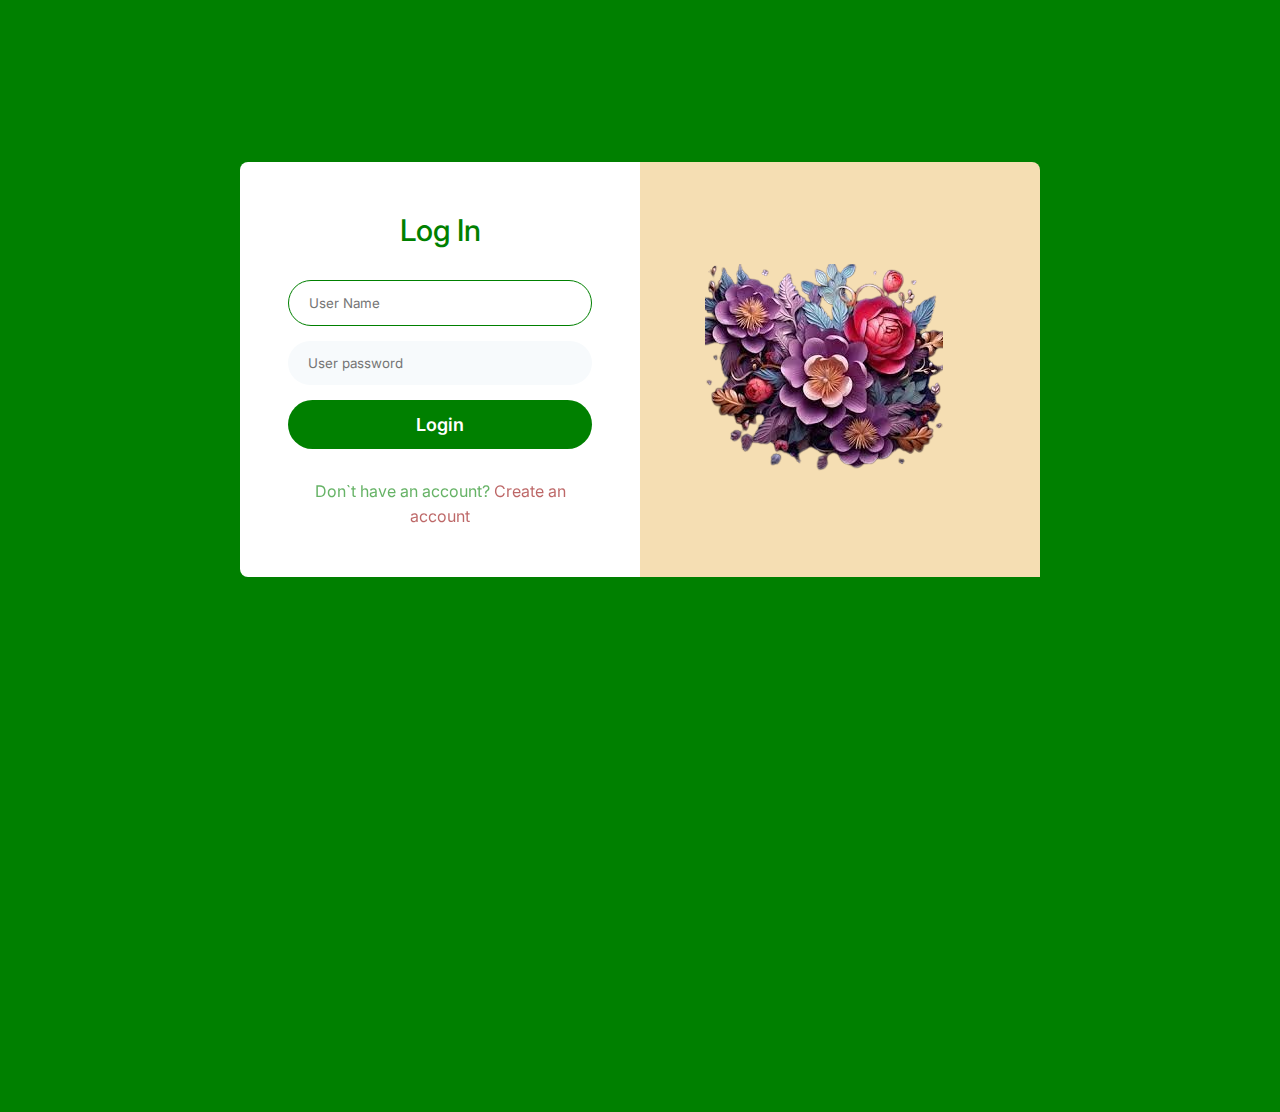
==== index.html @ eb51aa4b "Initial Commit" ====
<!DOCTYPE html>
<html lang="en">
<head>
    <meta charset="UTF-8">
    <meta name="viewport" content="width=device-width, initial-scale=1.0">
    <title>Document</title>
    <link rel="stylesheet" href="styles.css">
</head>
<body>
    <div class="login-form">
       
        <div class="container">
          <div class="main">
            <div class="content">
               <h2>Log In</h2>
               <form action="" method="post">
                <input type="text" name="" placeholder="User Name" required autofocus="">
                <input type="password" name="" placeholder="User password" required autofocus="">
                <button class="btn" type="submit">
                    Login
                </button>
               </form>
               <p class="account"> Don`t have an account? <a href="sign.html">Create an account</a></p>
            </div>
            <div class="form-img">
                <img src="images/img2.png" alt="image">
            </div>
          </div>  
        </div>
    </div>
   <div>
    <footer>

    </footer>
   </div>
    <script src="script.js"></script>
</body>
</html>
---- styles.css ----
@import url('https://fonts.googleapis.com/css2?family=Inter:wght@100..900&display=swap');
*{
    padding: 0;
    margin: 0;
    box-sizing: border-box;
    font-family: inter;
}
body{
    overflow-x: hidden;
     background-color: green;
}
.login-form{
    margin-top: 8%;
    position: relative;
    min-height: 100vh;
    z-index: 0;
    background-color: green;
    padding: 30px;
    justify-content: center;
    display: grid;
    grid-template-rows: 1fr auto 1fr;
    align-items: center;
}
.signup-form{
    margin-top: 2%;
    position: relative;
    min-height: 100vh;
    z-index: 0;
    background-color: green;
    padding: 30px;
    justify-content: center;
    display: grid;
    grid-template-rows: 1fr auto 1fr;
    align-items: center;
}
.container{
    max-width: 800px;
    margin: 0 auto;
}

.login-form  h2{
    line-height: 40px;
    margin-bottom: 5px;
    font-size: 30px;
    font-weight: 500;
    color: green;
    text-align: center;
}
.signup-form h2{
    line-height: 40px;
    margin-bottom: 5px;
    font-size: 30px;
    font-weight: 500;
    color: green;
    text-align: center;
}
.login-form .main {
    position: relative;
    display: flex;
    margin: 30px 0;
}
.signup-form .main{
    position: relative;
    display: flex;
    margin: 30px 0;
}
.content{
    flex-basis: 50%;
    padding: 3em 3em;
    background-color: #fff;
    box-shadow: 2px 9px 49px -17px rgba(0,0,0,0,1) ;
    border-top-left-radius: 8px;
    border-bottom-left-radius: 8px;
}
.form-img{
    flex-basis: 50%;
    background-color: wheat;
    background-size: cover;
    padding: 40px;
    border-top-right-radius: 8px;
    border-top-right-radius: 8px;
    align-items: center;
    display: grid;

}
.form-img img{
    padding-left: 25px;
    max-width: 100%;
}
p{
    color: green;
    font-size: 16px;
    line-height: 25px;
    opacity: 0.6;
    text-align: center;
}
.btn,button,input{
    border-radius: 35px;
}
.btn:hover,
button:hover{
    color: rgb(145, 2, 2);
    transition: 0.5s ease;
    cursor: pointer;
}
a{
    text-decoration: none;
}
.login-form  form{
    margin: 30px 0;
}
.signup-form form{
    margin: 30px 0;
}
.login-form  input{
    outline: none;
    margin-bottom: 15px;
    font-stretch: 16px;
    color: black;
    text-align: left;
    padding: 14px 20px;
    width: 100%;
    display: inline-block;
    box-sizing: border-box;
    border: none;
    background-color: #f7fafc;
    transition: 0.3s ease;
}
.signup-form input{
    outline: none;
    margin-bottom: 15px;
    font-stretch: 16px;
    color: black;
    text-align: left;
    padding: 14px 20px;
    width: 100%;
    display: inline-block;
    box-sizing: border-box;
    border: none;
    background-color: #f7fafc;
    transition: 0.3s ease; 
}
.login-form  input:focus{
    background-color: transparent;
    border: 1px solid green;
}
.signup-form input:focus{
    background-color: transparent;
    border: 1px solid green;
}
.login-form  button{
    font-size: 18px;
    color: #fff;
    width: 100%;
    background-color: green;
    border: none;
    padding: 14px 15px;
    font-weight: 600;
    transition: 0.3s ease;
}
.signup-form button{
    font-size: 18px;
    color: #fff;
    width: 100%;
    background-color: green;
    border: none;
    padding: 14px 15px;
    font-weight: 600;
    transition: 0.3s ease;
}
p.account a{
    color: rgb(145, 2, 2);
}
p.account a:hover{
text-decoration: underline;
}
footer{
    background-color: black;
    width: 100%;
}
@media(max-width:736px){
    .login-form  .main{
        flex-direction: column;
    }
    .signup-form .main{
        flex-direction: column ;
    }
    .login-form  form{
        margin-top: 30px;
        margin-bottom: 10px;
    }
    .signup-form form{
        margin-top: 30px;
        margin-bottom: 10px;
    }
    .form-img{
        border-radius: 0;
        border-top-left-radius: 8px;
        border-top-right-radius: 8px;
        order: 2;
    }
    .content{
        order: 1;
        border-radius: 0;
        border-top-left-radius: 8px;
        border-top-right-radius: 8px;

    }
}
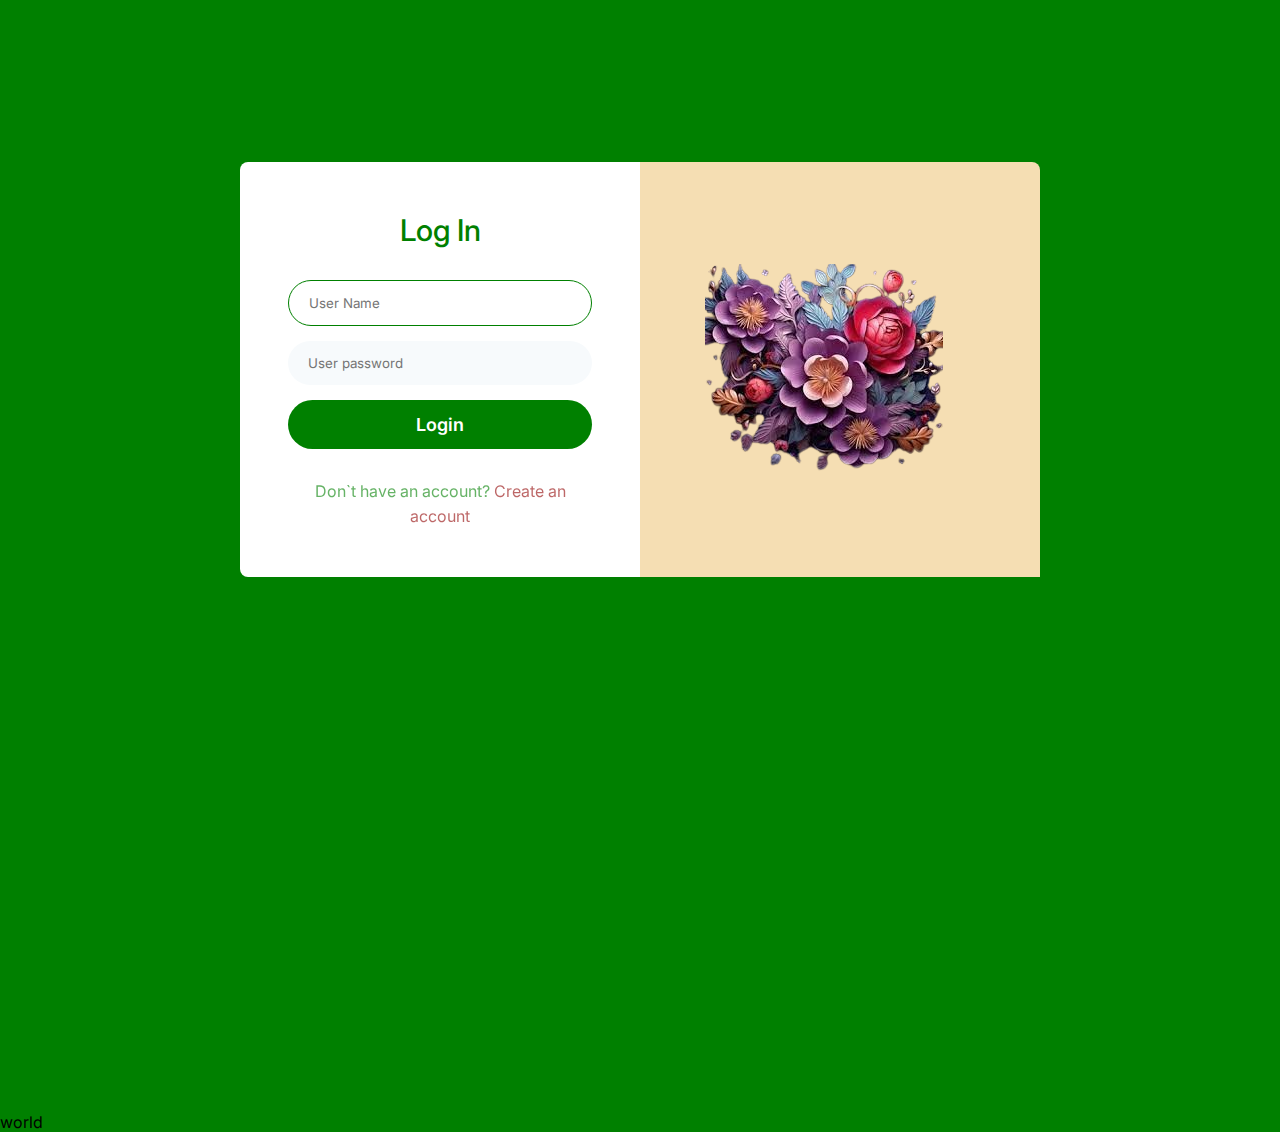
==== commit f050c586: "added the reset pasword link" ====
--- a/index.html
+++ b/index.html
@@ -1,38 +1,40 @@
-<!DOCTYPE html>
-<html lang="en">
-<head>
-    <meta charset="UTF-8">
-    <meta name="viewport" content="width=device-width, initial-scale=1.0">
-    <title>Document</title>
-    <link rel="stylesheet" href="styles.css">
-</head>
-<body>
-    <div class="login-form">
-       
-        <div class="container">
-          <div class="main">
-            <div class="content">
-               <h2>Log In</h2>
-               <form action="" method="post">
-                <input type="text" name="" placeholder="User Name" required autofocus="">
-                <input type="password" name="" placeholder="User password" required autofocus="">
-                <button class="btn" type="submit">
-                    Login
-                </button>
-               </form>
-               <p class="account"> Don`t have an account? <a href="sign.html">Create an account</a></p>
-            </div>
-            <div class="form-img">
-                <img src="images/img2.png" alt="image">
-            </div>
-          </div>  
-        </div>
-    </div>
-   <div>
-    <footer>
-
-    </footer>
-   </div>
-    <script src="script.js"></script>
-</body>
-</html>+<!DOCTYPE html>
+<html lang="en">
+<head>
+    <meta charset="UTF-8">
+    <meta name="viewport" content="width=device-width, initial-scale=1.0">
+    <title>Document</title>
+    <link rel="stylesheet" href="styles.css">
+</head>
+<body>
+    <div class="login-form">
+       
+        <div class="container">
+          <div class="main">
+            <div class="content">
+               <h2>Log In</h2>
+               <form action="" method="post">
+                <input type="text" name="" placeholder="User Name" required autofocus="">
+                <input type="password" name="" placeholder="User password" required autofocus="">
+                <button class="btn" type="submit">
+                    Login
+                </button>
+               </form>
+               <p class="account"> Don`t have an account? <a href="sign.html">Create an account</a></p>
+            </div>
+            <div class="form-img">
+                <img src="images/img2.png" alt="image">
+            </div>
+          </div>  
+        </div>
+    </div>
+   <div>
+    <footer>
+
+    </footer>
+   </div>
+    <script src="script.js"></script>
+</body>
+</html>w o r l d + 
+ --- a/styles.css
+++ b/styles.css
@@ -1,209 +1,211 @@
-@import url('https://fonts.googleapis.com/css2?family=Inter:wght@100..900&display=swap');
-*{
-    padding: 0;
-    margin: 0;
-    box-sizing: border-box;
-    font-family: inter;
-}
-body{
-    overflow-x: hidden;
-     background-color: green;
-}
-.login-form{
-    margin-top: 8%;
-    position: relative;
-    min-height: 100vh;
-    z-index: 0;
-    background-color: green;
-    padding: 30px;
-    justify-content: center;
-    display: grid;
-    grid-template-rows: 1fr auto 1fr;
-    align-items: center;
-}
-.signup-form{
-    margin-top: 2%;
-    position: relative;
-    min-height: 100vh;
-    z-index: 0;
-    background-color: green;
-    padding: 30px;
-    justify-content: center;
-    display: grid;
-    grid-template-rows: 1fr auto 1fr;
-    align-items: center;
-}
-.container{
-    max-width: 800px;
-    margin: 0 auto;
-}
-
-.login-form  h2{
-    line-height: 40px;
-    margin-bottom: 5px;
-    font-size: 30px;
-    font-weight: 500;
-    color: green;
-    text-align: center;
-}
-.signup-form h2{
-    line-height: 40px;
-    margin-bottom: 5px;
-    font-size: 30px;
-    font-weight: 500;
-    color: green;
-    text-align: center;
-}
-.login-form .main {
-    position: relative;
-    display: flex;
-    margin: 30px 0;
-}
-.signup-form .main{
-    position: relative;
-    display: flex;
-    margin: 30px 0;
-}
-.content{
-    flex-basis: 50%;
-    padding: 3em 3em;
-    background-color: #fff;
-    box-shadow: 2px 9px 49px -17px rgba(0,0,0,0,1) ;
-    border-top-left-radius: 8px;
-    border-bottom-left-radius: 8px;
-}
-.form-img{
-    flex-basis: 50%;
-    background-color: wheat;
-    background-size: cover;
-    padding: 40px;
-    border-top-right-radius: 8px;
-    border-top-right-radius: 8px;
-    align-items: center;
-    display: grid;
-
-}
-.form-img img{
-    padding-left: 25px;
-    max-width: 100%;
-}
-p{
-    color: green;
-    font-size: 16px;
-    line-height: 25px;
-    opacity: 0.6;
-    text-align: center;
-}
-.btn,button,input{
-    border-radius: 35px;
-}
-.btn:hover,
-button:hover{
-    color: rgb(145, 2, 2);
-    transition: 0.5s ease;
-    cursor: pointer;
-}
-a{
-    text-decoration: none;
-}
-.login-form  form{
-    margin: 30px 0;
-}
-.signup-form form{
-    margin: 30px 0;
-}
-.login-form  input{
-    outline: none;
-    margin-bottom: 15px;
-    font-stretch: 16px;
-    color: black;
-    text-align: left;
-    padding: 14px 20px;
-    width: 100%;
-    display: inline-block;
-    box-sizing: border-box;
-    border: none;
-    background-color: #f7fafc;
-    transition: 0.3s ease;
-}
-.signup-form input{
-    outline: none;
-    margin-bottom: 15px;
-    font-stretch: 16px;
-    color: black;
-    text-align: left;
-    padding: 14px 20px;
-    width: 100%;
-    display: inline-block;
-    box-sizing: border-box;
-    border: none;
-    background-color: #f7fafc;
-    transition: 0.3s ease; 
-}
-.login-form  input:focus{
-    background-color: transparent;
-    border: 1px solid green;
-}
-.signup-form input:focus{
-    background-color: transparent;
-    border: 1px solid green;
-}
-.login-form  button{
-    font-size: 18px;
-    color: #fff;
-    width: 100%;
-    background-color: green;
-    border: none;
-    padding: 14px 15px;
-    font-weight: 600;
-    transition: 0.3s ease;
-}
-.signup-form button{
-    font-size: 18px;
-    color: #fff;
-    width: 100%;
-    background-color: green;
-    border: none;
-    padding: 14px 15px;
-    font-weight: 600;
-    transition: 0.3s ease;
-}
-p.account a{
-    color: rgb(145, 2, 2);
-}
-p.account a:hover{
-text-decoration: underline;
-}
-footer{
-    background-color: black;
-    width: 100%;
-}
-@media(max-width:736px){
-    .login-form  .main{
-        flex-direction: column;
-    }
-    .signup-form .main{
-        flex-direction: column ;
-    }
-    .login-form  form{
-        margin-top: 30px;
-        margin-bottom: 10px;
-    }
-    .signup-form form{
-        margin-top: 30px;
-        margin-bottom: 10px;
-    }
-    .form-img{
-        border-radius: 0;
-        border-top-left-radius: 8px;
-        border-top-right-radius: 8px;
-        order: 2;
-    }
-    .content{
-        order: 1;
-        border-radius: 0;
-        border-top-left-radius: 8px;
-        border-top-right-radius: 8px;
-
-    }
-}+@import url('https://fonts.googleapis.com/css2?family=Inter:wght@100..900&display=swap');
+*{
+    padding: 0;
+    margin: 0;
+    box-sizing: border-box;
+    font-family: inter;
+}
+body{
+    overflow-x: hidden;
+     background-color: green;
+}
+.login-form{
+    margin-top: 8%;
+    position: relative;
+    min-height: 100vh;
+    z-index: 0;
+    background-color: green;
+    padding: 30px;
+    justify-content: center;
+    display: grid;
+    grid-template-rows: 1fr auto 1fr;
+    align-items: center;
+}
+.signup-form{
+    margin-top: 2%;
+    position: relative;
+    min-height: 100vh;
+    z-index: 0;
+    background-color: green;
+    padding: 30px;
+    justify-content: center;
+    display: grid;
+    grid-template-rows: 1fr auto 1fr;
+    align-items: center;
+}
+.container{
+    max-width: 800px;
+    margin: 0 auto;
+}
+
+.login-form  h2{
+    line-height: 40px;
+    margin-bottom: 5px;
+    font-size: 30px;
+    font-weight: 500;
+    color: green;
+    text-align: center;
+}
+.signup-form h2{
+    line-height: 40px;
+    margin-bottom: 5px;
+    font-size: 30px;
+    font-weight: 500;
+    color: green;
+    text-align: center;
+}
+.login-form .main {
+    position: relative;
+    display: flex;
+    margin: 30px 0;
+}
+.signup-form .main{
+    position: relative;
+    display: flex;
+    margin: 30px 0;
+}
+.content{
+    flex-basis: 50%;
+    padding: 3em 3em;
+    background-color: #fff;
+    box-shadow: 2px 9px 49px -17px rgba(0,0,0,0,1) ;
+    border-top-left-radius: 8px;
+    border-bottom-left-radius: 8px;
+}
+.form-img{
+    flex-basis: 50%;
+    background-color: wheat;
+    background-size: cover;
+    padding: 40px;
+    border-top-right-radius: 8px;
+    border-top-right-radius: 8px;
+    align-items: center;
+    display: grid;
+
+}
+.form-img img{
+    padding-left: 25px;
+    max-width: 100%;
+}
+p{
+    color: green;
+    font-size: 16px;
+    line-height: 25px;
+    opacity: 0.6;
+    text-align: center;
+}
+.btn,button,input{
+    border-radius: 35px;
+}
+.btn:hover,
+button:hover{
+    color: rgb(145, 2, 2);
+    transition: 0.5s ease;
+    cursor: pointer;
+}
+a{
+    text-decoration: none;
+}
+.login-form  form{
+    margin: 30px 0;
+}
+.signup-form form{
+    margin: 30px 0;
+}
+.login-form  input{
+    outline: none;
+    margin-bottom: 15px;
+    font-stretch: 16px;
+    color: black;
+    text-align: left;
+    padding: 14px 20px;
+    width: 100%;
+    display: inline-block;
+    box-sizing: border-box;
+    border: none;
+    background-color: #f7fafc;
+    transition: 0.3s ease;
+}
+.signup-form input{
+    outline: none;
+    margin-bottom: 15px;
+    font-stretch: 16px;
+    color: black;
+    text-align: left;
+    padding: 14px 20px;
+    width: 100%;
+    display: inline-block;
+    box-sizing: border-box;
+    border: none;
+    background-color: #f7fafc;
+    transition: 0.3s ease; 
+}
+.login-form  input:focus{
+    background-color: transparent;
+    border: 1px solid green;
+}
+.signup-form input:focus{
+    background-color: transparent;
+    border: 1px solid green;
+}
+.login-form  button{
+    font-size: 18px;
+    color: #fff;
+    width: 100%;
+    background-color: green;
+    border: none;
+    padding: 14px 15px;
+    font-weight: 600;
+    transition: 0.3s ease;
+}
+.signup-form button{
+    font-size: 18px;
+    color: #fff;
+    width: 100%;
+    background-color: green;
+    border: none;
+    padding: 14px 15px;
+    font-weight: 600;
+    transition: 0.3s ease;
+}
+p.account a{
+    color: rgb(145, 2, 2);
+}
+p.account a:hover{
+text-decoration: underline;
+}
+footer{
+    background-color: black;
+    width: 100%;
+}
+@media(max-width:736px){
+    .login-form  .main{
+        flex-direction: column;
+    }
+    .signup-form .main{
+        flex-direction: column ;
+    }
+    .login-form  form{
+        margin-top: 30px;
+        margin-bottom: 10px;
+    }
+    .signup-form form{
+        margin-top: 30px;
+        margin-bottom: 10px;
+    }
+    .form-img{
+        border-radius: 0;
+        border-top-left-radius: 8px;
+        border-top-right-radius: 8px;
+        order: 2;
+    }
+    .content{
+        order: 1;
+        border-radius: 0;
+        border-top-left-radius: 8px;
+        border-top-right-radius: 8px;
+
+    }
+}w o r l d + 
+ 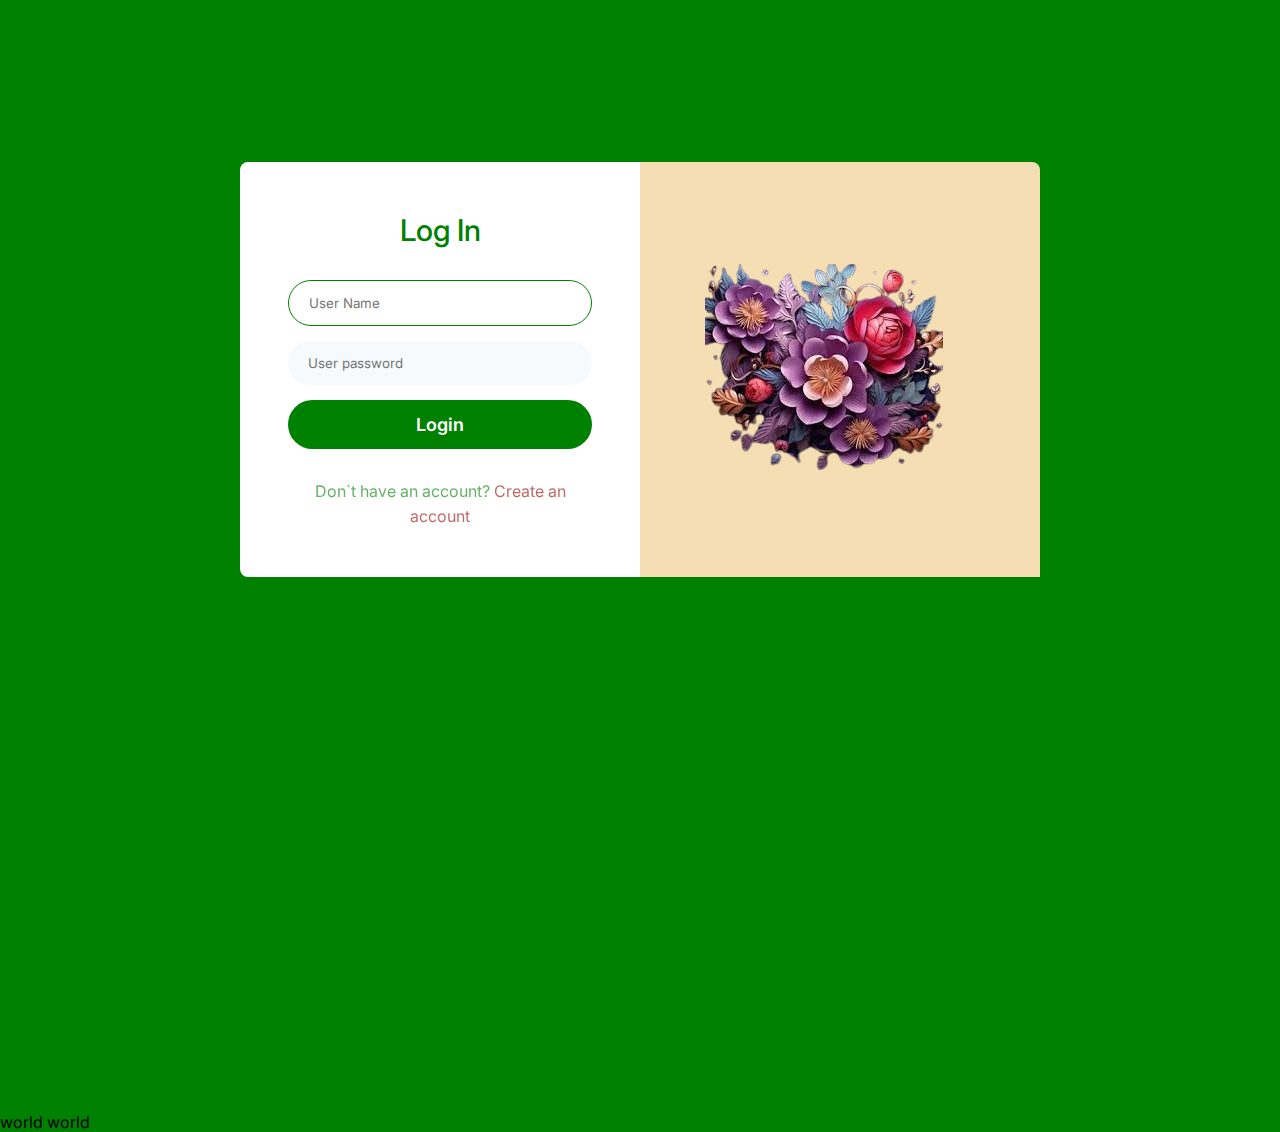
==== commit 6c5701f6: "changed the title" ====
--- a/index.html
+++ b/index.html
@@ -37,4 +37,6 @@
 </body>
 </html>w o r l d   
+ w o r l d + 
  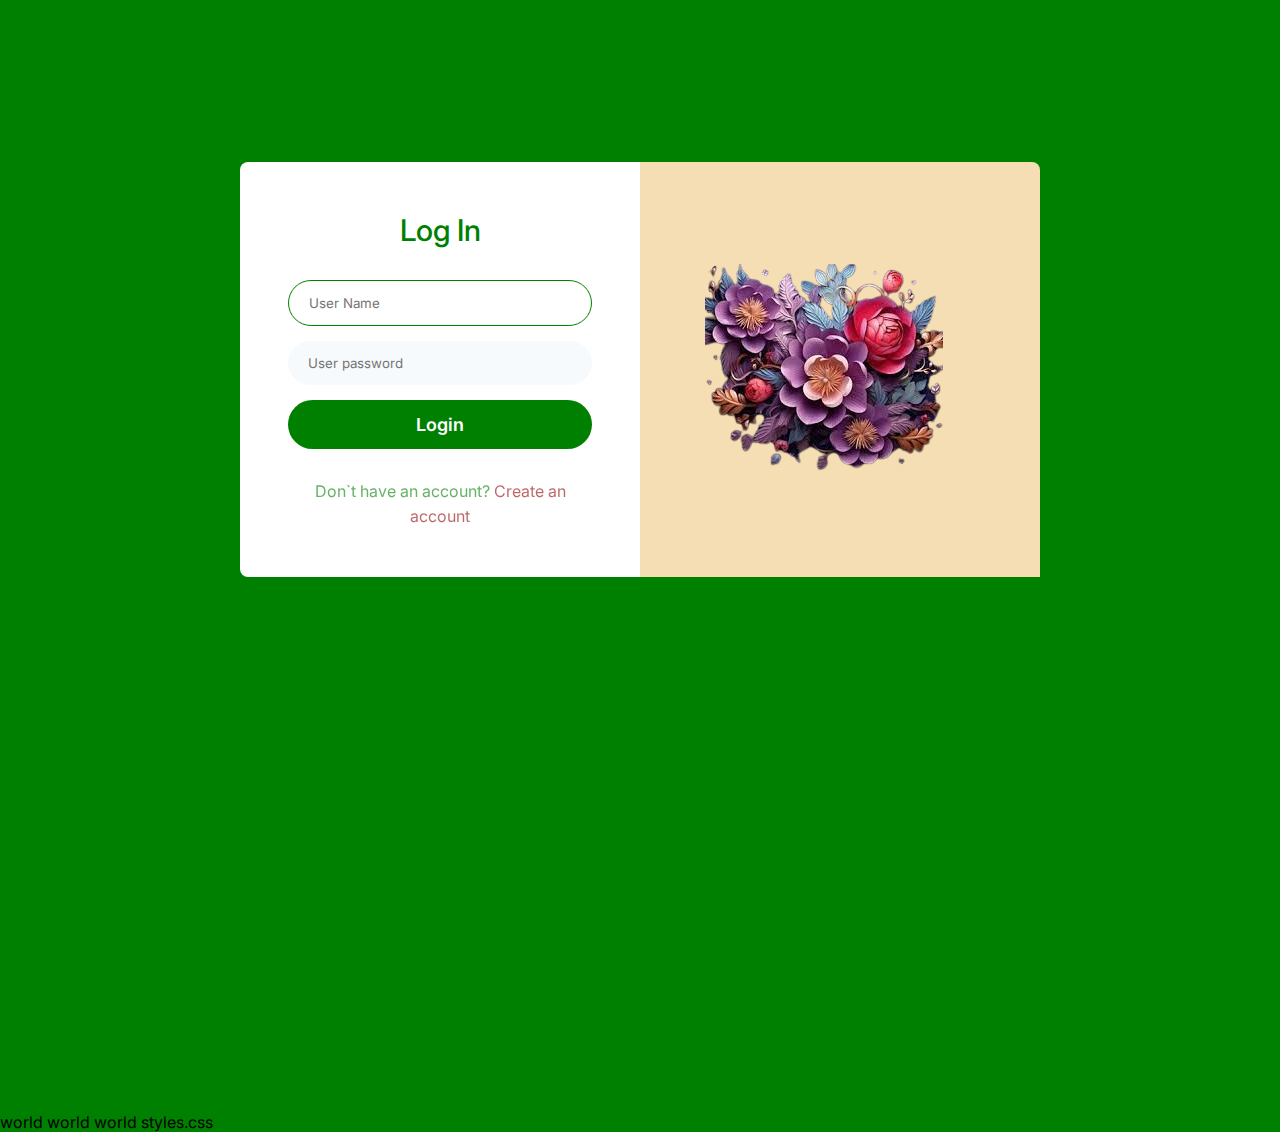
==== commit ae8575c1: "checked the changes" ====
--- a/index.html
+++ b/index.html
@@ -39,4 +39,8 @@
  
  w o r l d   
+ w o r l d + 
+ s t y l e s . c s s + 
  --- a/styles.css
+++ b/styles.css
@@ -208,4 +208,6 @@
     }
 }w o r l d   
+ w o r l d + 
  